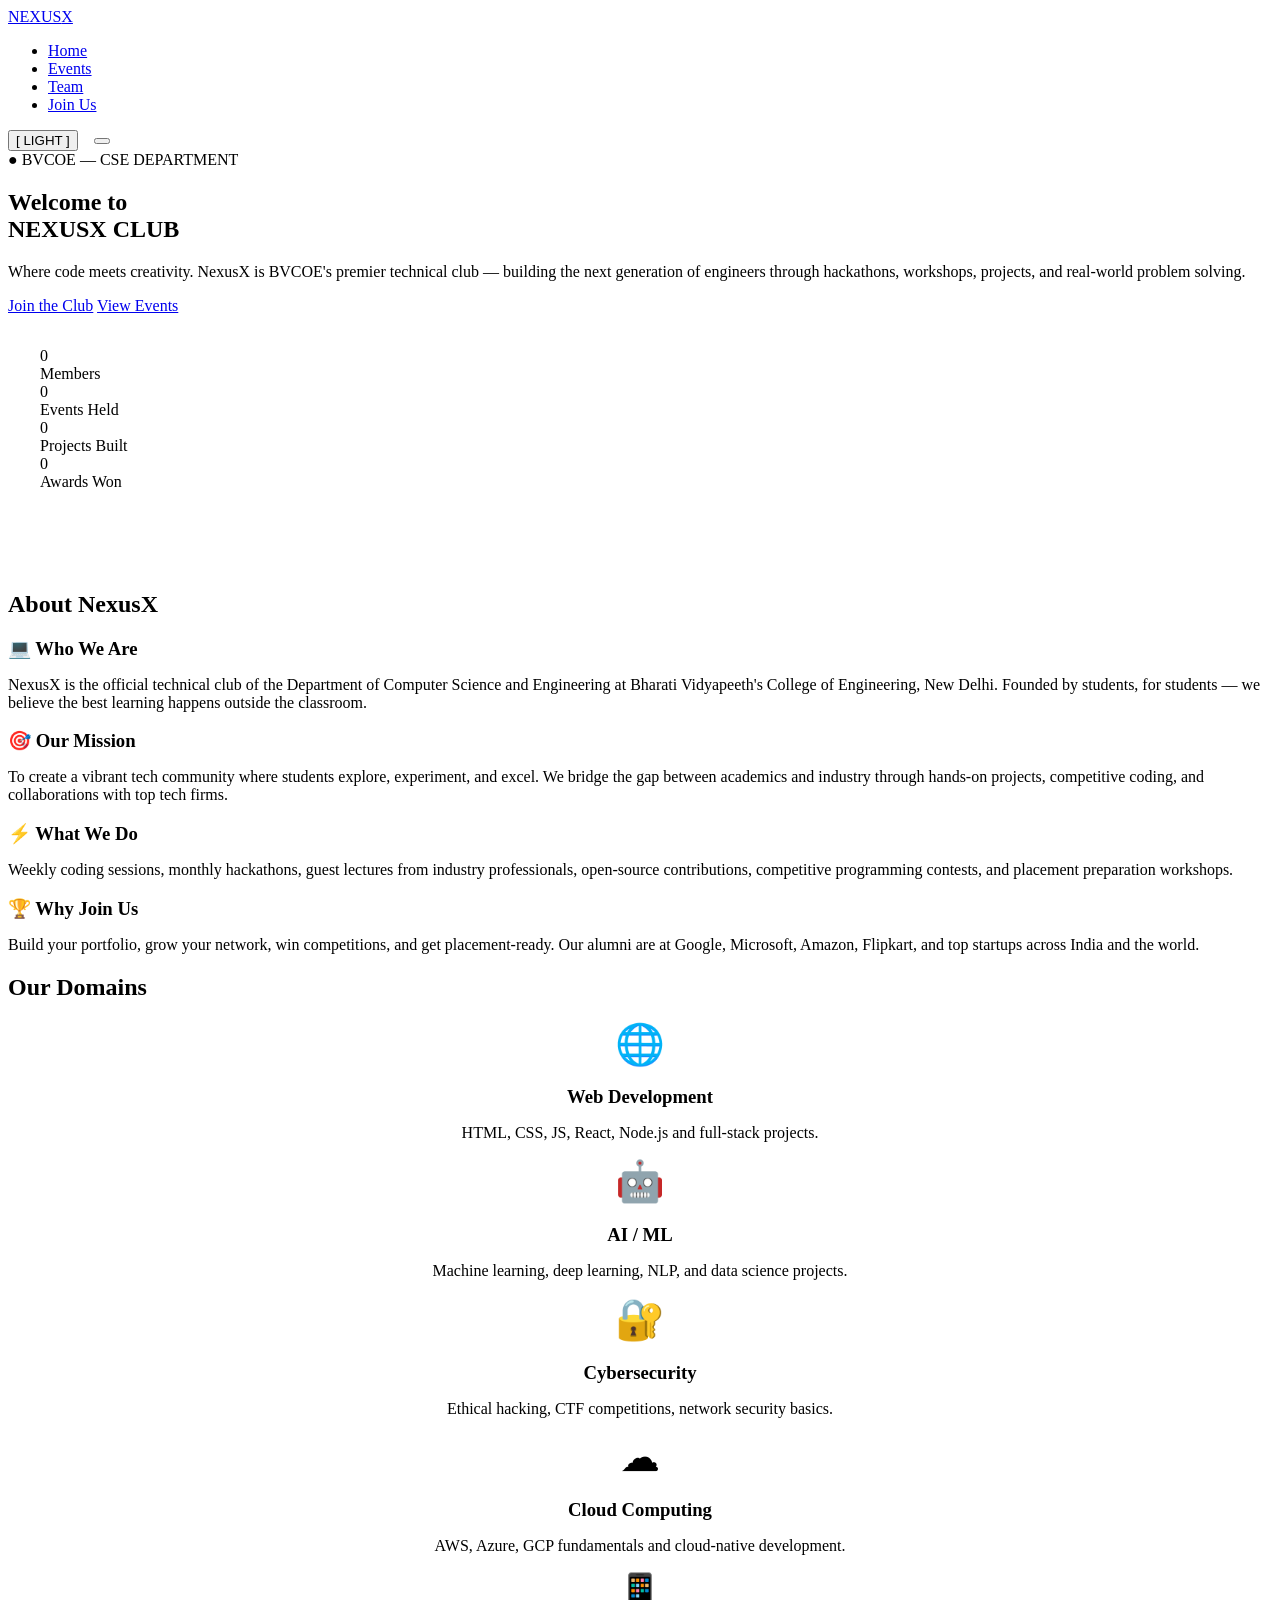
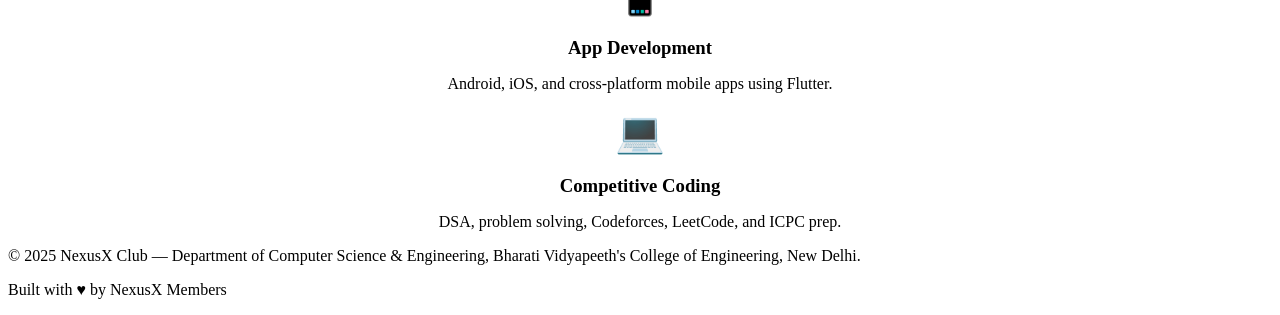
==== index.html @ bff65c7a "Add files via upload" ====
<!DOCTYPE html>
<html lang="en">
<head>
  <meta charset="UTF-8" />
  <meta name="viewport" content="width=device-width, initial-scale=1.0" />
  <title>NexusX — CSE Tech Club | BVCOE</title>
  <link rel="stylesheet" href="css/style.css" />
</head>
<body>

  <!-- ========== NAVBAR ========== -->
  <nav class="navbar">
    <div class="nav-container">
      <a href="index.html" class="nav-logo">NEXUS<span style="color:var(--accent-purple)">X</span></a>

      <ul class="nav-links" id="navLinks">
        <li><a href="index.html" class="active">Home</a></li>
        <li><a href="events.html">Events</a></li>
        <li><a href="team.html">Team</a></li>
        <li><a href="contact.html">Join Us</a></li>
      </ul>

      <div style="display:flex; align-items:center; gap:1rem;">
        <button class="theme-toggle" id="themeToggle" onclick="toggleTheme()">[ LIGHT ]</button>
        <button class="hamburger" id="hamburger" onclick="toggleMenu()" aria-label="Menu">
          <span></span><span></span><span></span>
        </button>
      </div>
    </div>
  </nav>

  <!-- ========== HERO SECTION ========== -->
  <section class="hero">
    <div class="hero-content">
      <div class="hero-badge">&#9679; BVCOE — CSE DEPARTMENT</div>

      <h1>
        Welcome to<br />
        <span class="line2 glow-text">NEXUSX CLUB</span>
      </h1>

      <p>
        Where code meets creativity. NexusX is BVCOE's premier technical club —
        building the next generation of engineers through hackathons, workshops,
        projects, and real-world problem solving.
      </p>

      <div class="btn-group">
        <a href="contact.html" class="btn btn-primary">Join the Club</a>
        <a href="events.html" class="btn btn-secondary">View Events</a>
      </div>
    </div>
  </section>

  <!-- ========== STATS SECTION ========== -->
  <section style="padding: 2rem 2rem 5rem; position:relative; z-index:1;">
    <div class="section" style="padding-top:0; padding-bottom:0;">
      <div class="grid-4">

        <div class="card stat-card reveal">
          <div class="stat-number" id="stat1">0</div>
          <div class="stat-label">Members</div>
        </div>

        <div class="card stat-card reveal">
          <div class="stat-number" id="stat2">0</div>
          <div class="stat-label">Events Held</div>
        </div>

        <div class="card stat-card reveal">
          <div class="stat-number" id="stat3">0</div>
          <div class="stat-label">Projects Built</div>
        </div>

        <div class="card stat-card reveal">
          <div class="stat-number" id="stat4">0</div>
          <div class="stat-label">Awards Won</div>
        </div>

      </div>
    </div>
  </section>

  <!-- ========== ABOUT SECTION ========== -->
  <section class="section">
    <div class="section-title reveal">
      <h2>About <span class="glow-text">NexusX</span></h2>
      <div class="section-divider"></div>
    </div>

    <div class="grid-2">

      <div class="card reveal">
        <h3 style="color:var(--accent-cyan); margin-bottom:1rem;">&#128187; Who We Are</h3>
        <p>
          NexusX is the official technical club of the Department of Computer
          Science and Engineering at Bharati Vidyapeeth's College of Engineering,
          New Delhi. Founded by students, for students — we believe the best
          learning happens outside the classroom.
        </p>
      </div>

      <div class="card reveal">
        <h3 style="color:var(--accent-purple); margin-bottom:1rem;">&#127919; Our Mission</h3>
        <p>
          To create a vibrant tech community where students explore, experiment,
          and excel. We bridge the gap between academics and industry through
          hands-on projects, competitive coding, and collaborations with top tech firms.
        </p>
      </div>

      <div class="card reveal">
        <h3 style="color:var(--accent-green); margin-bottom:1rem;">&#9889; What We Do</h3>
        <p>
          Weekly coding sessions, monthly hackathons, guest lectures from
          industry professionals, open-source contributions, competitive
          programming contests, and placement preparation workshops.
        </p>
      </div>

      <div class="card reveal">
        <h3 style="color:var(--accent-cyan); margin-bottom:1rem;">&#127942; Why Join Us</h3>
        <p>
          Build your portfolio, grow your network, win competitions, and get
          placement-ready. Our alumni are at Google, Microsoft, Amazon, Flipkart,
          and top startups across India and the world.
        </p>
      </div>

    </div>
  </section>

  <!-- ========== DOMAINS SECTION ========== -->
  <section class="section" style="padding-top:0;">
    <div class="section-title reveal">
      <h2>Our <span class="glow-text">Domains</span></h2>
      <div class="section-divider"></div>
    </div>

    <div class="grid-3">

      <div class="card reveal" style="text-align:center;">
        <div style="font-size:2.5rem; margin-bottom:1rem;">&#127760;</div>
        <h3 style="color:var(--accent-cyan); margin-bottom:0.5rem;">Web Development</h3>
        <p>HTML, CSS, JS, React, Node.js and full-stack projects.</p>
      </div>

      <div class="card reveal" style="text-align:center;">
        <div style="font-size:2.5rem; margin-bottom:1rem;">&#129302;</div>
        <h3 style="color:var(--accent-purple); margin-bottom:0.5rem;">AI / ML</h3>
        <p>Machine learning, deep learning, NLP, and data science projects.</p>
      </div>

      <div class="card reveal" style="text-align:center;">
        <div style="font-size:2.5rem; margin-bottom:1rem;">&#128272;</div>
        <h3 style="color:var(--accent-green); margin-bottom:0.5rem;">Cybersecurity</h3>
        <p>Ethical hacking, CTF competitions, network security basics.</p>
      </div>

      <div class="card reveal" style="text-align:center;">
        <div style="font-size:2.5rem; margin-bottom:1rem;">&#9729;</div>
        <h3 style="color:var(--accent-cyan); margin-bottom:0.5rem;">Cloud Computing</h3>
        <p>AWS, Azure, GCP fundamentals and cloud-native development.</p>
      </div>

      <div class="card reveal" style="text-align:center;">
        <div style="font-size:2.5rem; margin-bottom:1rem;">&#128241;</div>
        <h3 style="color:var(--accent-purple); margin-bottom:0.5rem;">App Development</h3>
        <p>Android, iOS, and cross-platform mobile apps using Flutter.</p>
      </div>

      <div class="card reveal" style="text-align:center;">
        <div style="font-size:2.5rem; margin-bottom:1rem;">&#128187;</div>
        <h3 style="color:var(--accent-green); margin-bottom:0.5rem;">Competitive Coding</h3>
        <p>DSA, problem solving, Codeforces, LeetCode, and ICPC prep.</p>
      </div>

    </div>
  </section>

  <!-- ========== FOOTER ========== -->
  <footer>
    <p>
      &copy; 2025 <span>NexusX Club</span> &mdash;
      Department of Computer Science &amp; Engineering,
      Bharati Vidyapeeth's College of Engineering, New Delhi.
    </p>
    <p style="margin-top:0.5rem;">
      Built with <span>&#9829;</span> by NexusX Members
    </p>
  </footer>

  <!-- ========== JAVASCRIPT ========== -->
  <script src="js/script.js"></script>

  <script>
    /* ---- Animated stat counters ---- */
    function animateCounter(id, target, duration) {
      const el = document.getElementById(id);
      let start = 0;
      const step = Math.ceil(target / (duration / 30));
      const timer = setInterval(() => {
        start += step;
        if (start >= target) { el.textContent = target + '+'; clearInterval(timer); }
        else { el.textContent = start; }
      }, 30);
    }

    /* ---- Scroll reveal observer ---- */
    const observer = new IntersectionObserver((entries) => {
      entries.forEach(entry => {
        if (entry.isIntersecting) {
          entry.target.classList.add('visible');
        }
      });
    }, { threshold: 0.15 });

    document.querySelectorAll('.reveal').
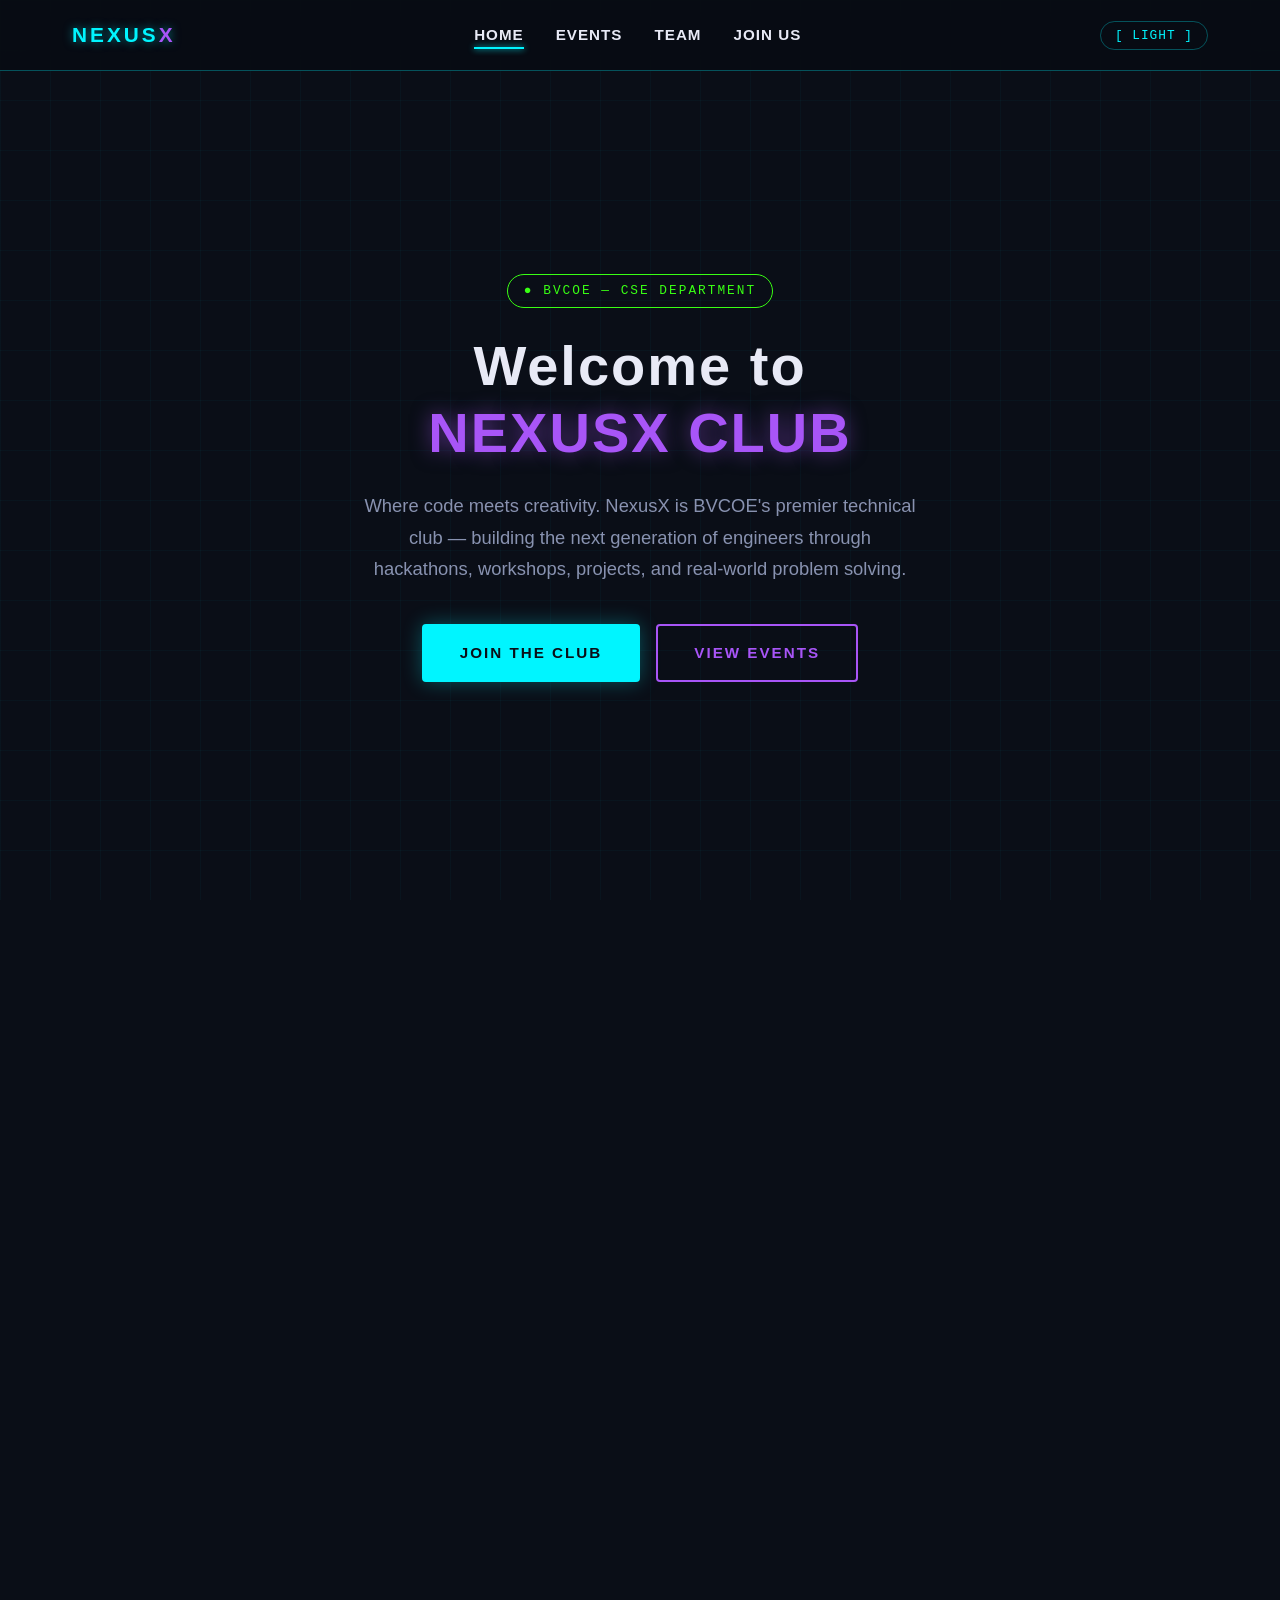
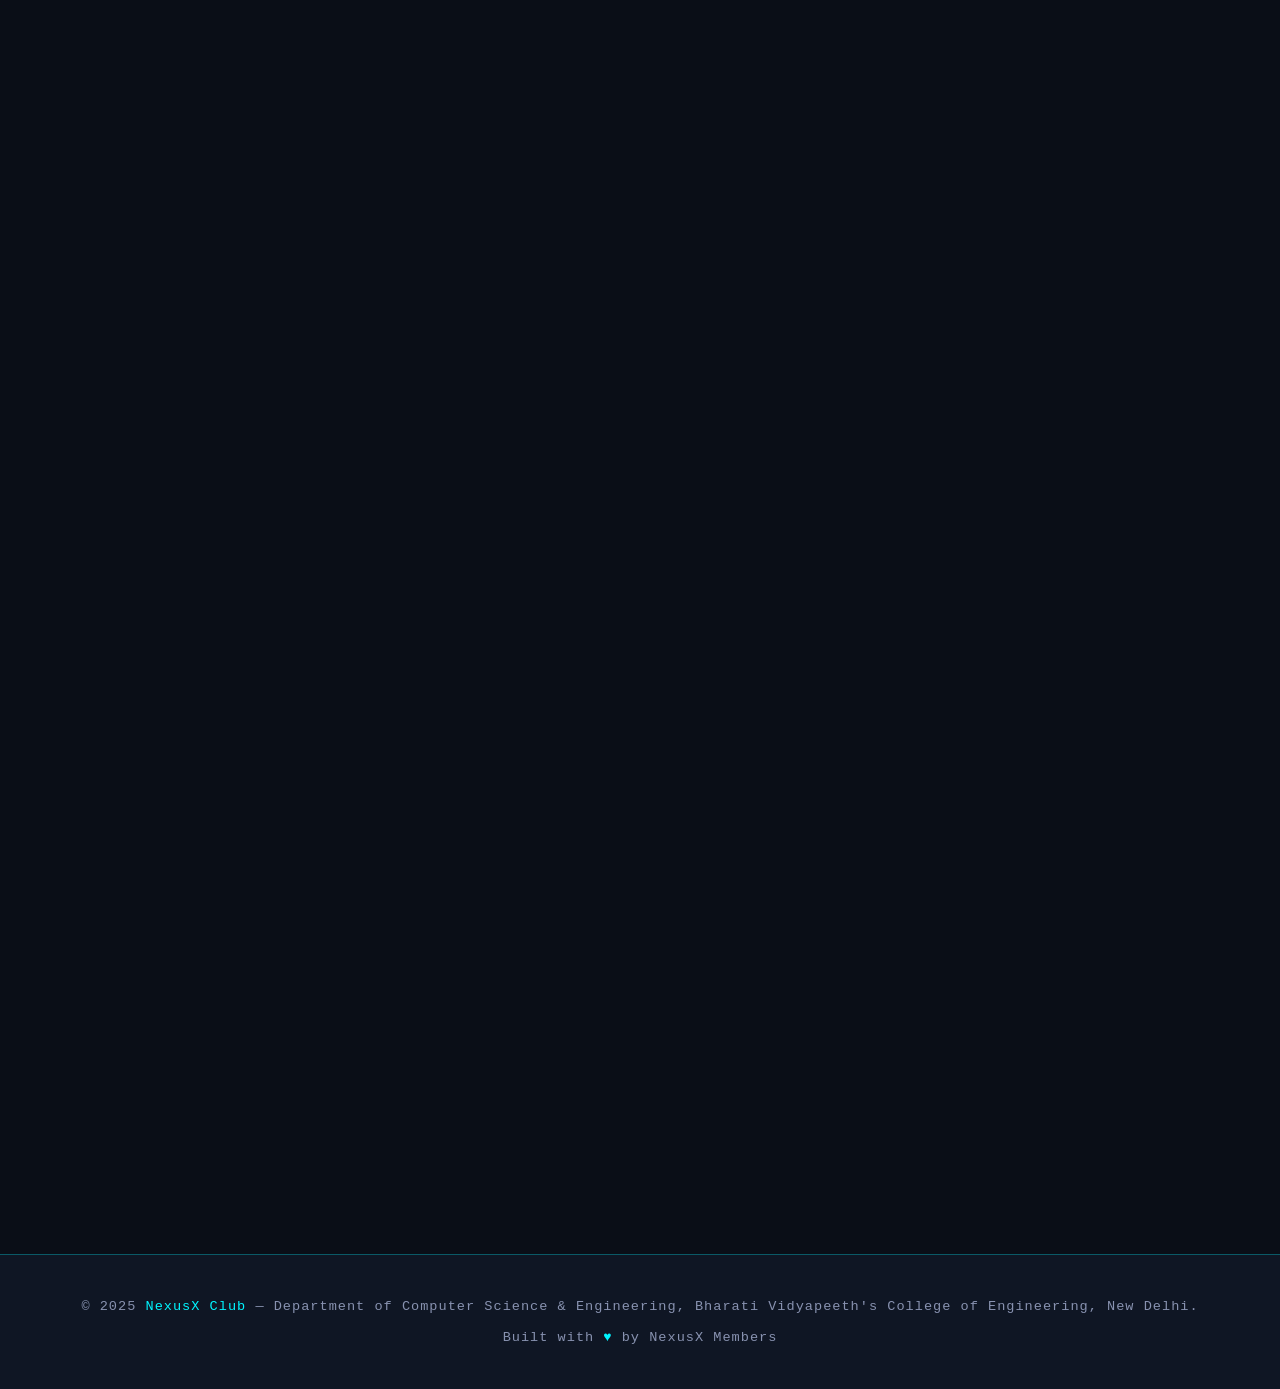
==== commit d84e7fa5: "Restore index.html with original content" ====
--- a/index.html
+++ b/index.html
@@ -4,7 +4,7 @@
   <meta charset="UTF-8" />
   <meta name="viewport" content="width=device-width, initial-scale=1.0" />
   <title>NexusX — CSE Tech Club | BVCOE</title>
-  <link rel="stylesheet" href="css/style.css" />
+  <link rel="stylesheet" href="style.css" />
 </head>
 <body>
 
@@ -215,4 +215,4 @@
       });
     }, { threshold: 0.15 });
 
-    document.querySelectorAll('.reveal').+    document.querySelectorAll('.reveal').
--- a/style.css
+++ b/style.css
@@ -0,0 +1,623 @@
+/* =============================================
+   TECH CLUB PORTAL — style.css
+   Bharati Vidyapeeth's College of Engineering
+   ============================================= */
+
+/* ---- Google Fonts ---- */
+@import url('https://fonts.googleapis.com/css2?family=Orbitron:wght@400;700;900&family=Rajdhani:wght@300;400;600;700&family=Share+Tech+Mono&display=swap');
+
+/* ---- CSS Variables (Color Theme) ---- */
+:root {
+  --bg-dark:        #0a0e17;
+  --bg-card:        #0f1624;
+  --bg-nav:         #080c14ee;
+  --accent-cyan:    #00f5ff;
+  --accent-purple:  #a855f7;
+  --accent-green:   #39ff14;
+  --text-primary:   #e8eaf6;
+  --text-secondary: #8892b0;
+  --border-glow:    rgba(0, 245, 255, 0.3);
+  --font-display:   'Orbitron', sans-serif;
+  --font-body:      'Rajdhani', sans-serif;
+  --font-mono:      'Share Tech Mono', monospace;
+  --transition:     all 0.3s ease;
+}
+
+/* Light theme variables */
+body.light-mode {
+  --bg-dark:        #f0f4ff;
+  --bg-card:        #ffffff;
+  --bg-nav:         #ffffffee;
+  --accent-cyan:    #0077cc;
+  --accent-purple:  #7c3aed;
+  --accent-green:   #16a34a;
+  --text-primary:   #1a1a2e;
+  --text-secondary: #4a5568;
+  --border-glow:    rgba(0, 119, 204, 0.3);
+}
+
+/* ---- Reset & Base ---- */
+*, *::before, *::after {
+  margin: 0;
+  padding: 0;
+  box-sizing: border-box;
+}
+
+html {
+  scroll-behavior: smooth;
+}
+
+body {
+  background-color: var(--bg-dark);
+  color: var(--text-primary);
+  font-family: var(--font-body);
+  font-size: 17px;
+  line-height: 1.7;
+  transition: background-color 0.4s ease, color 0.4s ease;
+  overflow-x: hidden;
+}
+
+/* Animated grid background */
+body::before {
+  content: '';
+  position: fixed;
+  top: 0; left: 0;
+  width: 100%; height: 100%;
+  background-image:
+    linear-gradient(rgba(0,245,255,0.03) 1px, transparent 1px),
+    linear-gradient(90deg, rgba(0,245,255,0.03) 1px, transparent 1px);
+  background-size: 50px 50px;
+  pointer-events: none;
+  z-index: 0;
+}
+
+body.light-mode::before {
+  background-image:
+    linear-gradient(rgba(0,119,204,0.05) 1px, transparent 1px),
+    linear-gradient(90deg, rgba(0,119,204,0.05) 1px, transparent 1px);
+}
+
+/* All content sits above the grid */
+main, header, footer, section {
+  position: relative;
+  z-index: 1;
+}
+
+/* ---- Typography ---- */
+h1, h2, h3, h4 {
+  font-family: var(--font-display);
+  letter-spacing: 2px;
+  line-height: 1.2;
+}
+
+h1 { font-size: clamp(2rem, 5vw, 3.5rem); font-weight: 900; }
+h2 { font-size: clamp(1.4rem, 3vw, 2.2rem); font-weight: 700; }
+h3 { font-size: clamp(1.1rem, 2vw, 1.5rem); font-weight: 400; }
+
+p { font-size: 1rem; color: var(--text-secondary); }
+
+a { text-decoration: none; color: var(--accent-cyan); transition: var(--transition); }
+a:hover { color: var(--accent-purple); }
+
+/* ---- Glowing text utility ---- */
+.glow-text {
+  color: var(--accent-cyan);
+  text-shadow: 0 0 10px var(--accent-cyan), 0 0 30px rgba(0,245,255,0.3);
+}
+
+body.light-mode .glow-text {
+  text-shadow: none;
+}
+
+/* ---- NAVBAR ---- */
+.navbar {
+  position: fixed;
+  top: 0; left: 0;
+  width: 100%;
+  background: var(--bg-nav);
+  backdrop-filter: blur(12px);
+  -webkit-backdrop-filter: blur(12px);
+  border-bottom: 1px solid var(--border-glow);
+  z-index: 1000;
+  transition: var(--transition);
+}
+
+.nav-container {
+  max-width: 1200px;
+  margin: 0 auto;
+  padding: 0 2rem;
+  height: 70px;
+  display: flex;
+  align-items: center;
+  justify-content: space-between;
+}
+
+.nav-logo {
+  font-family: var(--font-display);
+  font-size: 1.3rem;
+  font-weight: 900;
+  color: var(--accent-cyan);
+  letter-spacing: 3px;
+  text-shadow: 0 0 10px rgba(0,245,255,0.5);
+}
+
+body.light-mode .nav-logo {
+  text-shadow: none;
+}
+
+.nav-links {
+  display: flex;
+  align-items: center;
+  gap: 2rem;
+  list-style: none;
+}
+
+.nav-links a {
+  font-family: var(--font-body);
+  font-weight: 600;
+  font-size: 0.95rem;
+  color: var(--text-primary);
+  letter-spacing: 1px;
+  text-transform: uppercase;
+  padding: 6px 0;
+  position: relative;
+}
+
+.nav-links a::after {
+  content: '';
+  position: absolute;
+  bottom: 0; left: 0;
+  width: 0; height: 2px;
+  background: var(--accent-cyan);
+  transition: width 0.3s ease;
+  box-shadow: 0 0 6px var(--accent-cyan);
+}
+
+.nav-links a:hover::after,
+.nav-links a.active::after { width: 100%; }
+.nav-links a:hover { color: var(--accent-cyan); }
+
+/* Theme toggle button */
+.theme-toggle {
+  background: transparent;
+  border: 1px solid var(--border-glow);
+  border-radius: 50px;
+  padding: 6px 14px;
+  cursor: pointer;
+  font-family: var(--font-mono);
+  font-size: 0.8rem;
+  color: var(--accent-cyan);
+  transition: var(--transition);
+  letter-spacing: 1px;
+}
+
+.theme-toggle:hover {
+  background: var(--accent-cyan);
+  color: var(--bg-dark);
+  box-shadow: 0 0 15px var(--accent-cyan);
+}
+
+/* Hamburger menu (mobile) */
+.hamburger {
+  display: none;
+  flex-direction: column;
+  gap: 5px;
+  cursor: pointer;
+  background: none;
+  border: none;
+  padding: 4px;
+}
+
+.hamburger span {
+  display: block;
+  width: 25px;
+  height: 2px;
+  background: var(--accent-cyan);
+  transition: var(--transition);
+  border-radius: 2px;
+}
+
+/* ---- HERO SECTION (index.html) ---- */
+.hero {
+  min-height: 100vh;
+  display: flex;
+  align-items: center;
+  justify-content: center;
+  text-align: center;
+  padding: 120px 2rem 4rem;
+}
+
+.hero-content { max-width: 800px; }
+
+.hero-badge {
+  display: inline-block;
+  font-family: var(--font-mono);
+  font-size: 0.8rem;
+  color: var(--accent-green);
+  border: 1px solid var(--accent-green);
+  padding: 5px 16px;
+  border-radius: 50px;
+  letter-spacing: 2px;
+  margin-bottom: 1.5rem;
+  animation: pulse 2s infinite;
+}
+
+@keyframes pulse {
+  0%, 100% { box-shadow: 0 0 0 0 rgba(57,255,20,0.3); }
+  50%       { box-shadow: 0 0 0 8px rgba(57,255,20,0); }
+}
+
+.hero h1 { margin-bottom: 1.5rem; }
+
+.hero h1 .line2 {
+  display: block;
+  color: var(--accent-purple);
+  text-shadow: 0 0 20px rgba(168,85,247,0.5);
+}
+
+body.light-mode .hero h1 .line2 { text-shadow: none; }
+
+.hero p {
+  font-size: 1.15rem;
+  margin-bottom: 2.5rem;
+  max-width: 560px;
+  margin-left: auto;
+  margin-right: auto;
+}
+
+/* ---- BUTTONS ---- */
+.btn {
+  display: inline-block;
+  font-family: var(--font-body);
+  font-weight: 700;
+  font-size: 0.95rem;
+  letter-spacing: 2px;
+  text-transform: uppercase;
+  padding: 14px 36px;
+  border-radius: 4px;
+  cursor: pointer;
+  transition: var(--transition);
+  border: 2px solid transparent;
+}
+
+.btn-primary {
+  background: var(--accent-cyan);
+  color: #0a0e17;
+  border-color: var(--accent-cyan);
+  box-shadow: 0 0 20px rgba(0,245,255,0.3);
+}
+
+.btn-primary:hover {
+  background: transparent;
+  color: var(--accent-cyan);
+  box-shadow: 0 0 30px rgba(0,245,255,0.5);
+}
+
+.btn-secondary {
+  background: transparent;
+  color: var(--accent-purple);
+  border-color: var(--accent-purple);
+}
+
+.btn-secondary:hover {
+  background: var(--accent-purple);
+  color: #fff;
+  box-shadow: 0 0 30px rgba(168,85,247,0.4);
+}
+
+.btn-group {
+  display: flex;
+  gap: 1rem;
+  justify-content: center;
+  flex-wrap: wrap;
+}
+
+/* ---- SECTION LAYOUT ---- */
+.section {
+  padding: 6rem 2rem;
+  max-width: 1200px;
+  margin: 0 auto;
+}
+
+.section-title {
+  text-align: center;
+  margin-bottom: 1rem;
+}
+
+.section-title h2 { color: var(--text-primary); }
+
+.section-divider {
+  width: 80px;
+  height: 3px;
+  background: linear-gradient(90deg, var(--accent-cyan), var(--accent-purple));
+  margin: 0.75rem auto 3rem;
+  border-radius: 2px;
+}
+
+/* ---- CARDS ---- */
+.card {
+  background: var(--bg-card);
+  border: 1px solid var(--border-glow);
+  border-radius: 8px;
+  padding: 2rem;
+  transition: var(--transition);
+  position: relative;
+  overflow: hidden;
+}
+
+.card::before {
+  content: '';
+  position: absolute;
+  top: 0; left: 0;
+  width: 3px; height: 100%;
+  background: linear-gradient(180deg, var(--accent-cyan), var(--accent-purple));
+  opacity: 0;
+  transition: var(--transition);
+}
+
+.card:hover {
+  border-color: var(--accent-cyan);
+  transform: translateY(-6px);
+  box-shadow: 0 10px 40px rgba(0,245,255,0.1);
+}
+
+.card:hover::before { opacity: 1; }
+
+/* ---- GRID LAYOUTS ---- */
+.grid-2 {
+  display: grid;
+  grid-template-columns: repeat(auto-fit, minmax(280px, 1fr));
+  gap: 2rem;
+}
+
+.grid-3 {
+  display: grid;
+  grid-template-columns: repeat(auto-fit, minmax(260px, 1fr));
+  gap: 1.5rem;
+}
+
+.grid-4 {
+  display: grid;
+  grid-template-columns: repeat(auto-fit, minmax(220px, 1fr));
+  gap: 1.5rem;
+}
+
+/* ---- FORM STYLES (contact.html) ---- */
+.form-wrapper {
+  max-width: 640px;
+  margin: 0 auto;
+  background: var(--bg-card);
+  border: 1px solid var(--border-glow);
+  border-radius: 12px;
+  padding: 3rem;
+}
+
+.form-group {
+  margin-bottom: 1.5rem;
+}
+
+.form-group label {
+  display: block;
+  font-family: var(--font-mono);
+  font-size: 0.85rem;
+  color: var(--accent-cyan);
+  letter-spacing: 1px;
+  margin-bottom: 8px;
+  text-transform: uppercase;
+}
+
+.form-group input,
+.form-group select,
+.form-group textarea {
+  width: 100%;
+  background: rgba(0,245,255,0.03);
+  border: 1px solid var(--border-glow);
+  border-radius: 6px;
+  padding: 12px 16px;
+  color: var(--text-primary);
+  font-family: var(--font-body);
+  font-size: 1rem;
+  transition: var(--transition);
+  outline: none;
+}
+
+body.light-mode .form-group input,
+body.light-mode .form-group select,
+body.light-mode .form-group textarea {
+  background: #f8faff;
+}
+
+.form-group input:focus,
+.form-group select,
+.form-group textarea:focus {
+  border-color: var(--accent-cyan);
+  box-shadow: 0 0 12px rgba(0,245,255,0.15);
+}
+
+.form-group select option {
+  background: var(--bg-card);
+  color: var(--text-primary);
+}
+
+.error-msg {
+  display: none;
+  font-family: var(--font-mono);
+  font-size: 0.78rem;
+  color: #ff4d6d;
+  margin-top: 6px;
+  letter-spacing: 0.5px;
+}
+
+.error-msg.show { display: block; }
+
+.form-group input.invalid,
+.form-group select.invalid,
+.form-group textarea.invalid {
+  border-color: #ff4d6d;
+  box-shadow: 0 0 8px rgba(255,77,109,0.2);
+}
+
+/* ---- FOOTER ---- */
+footer {
+  background: var(--bg-card);
+  border-top: 1px solid var(--border-glow);
+  text-align: center;
+  padding: 2.5rem 2rem;
+  position: relative;
+  z-index: 1;
+}
+
+footer p {
+  font-family: var(--font-mono);
+  font-size: 0.85rem;
+  color: var(--text-secondary);
+  letter-spacing: 1px;
+}
+
+footer span { color: var(--accent-cyan); }
+
+/* ---- STAT COUNTER CARDS ---- */
+.stat-card {
+  text-align: center;
+  padding: 2rem;
+}
+
+.stat-number {
+  font-family: var(--font-display);
+  font-size: 3rem;
+  font-weight: 900;
+  color: var(--accent-cyan);
+  text-shadow: 0 0 20px rgba(0,245,255,0.4);
+  line-height: 1;
+}
+
+body.light-mode .stat-number { text-shadow: none; }
+
+.stat-label {
+  font-family: var(--font-mono);
+  font-size: 0.85rem;
+  color: var(--text-secondary);
+  letter-spacing: 2px;
+  margin-top: 0.5rem;
+  text-transform: uppercase;
+}
+
+/* ---- EVENT CARD BADGE ---- */
+.event-badge {
+  display: inline-block;
+  font-family: var(--font-mono);
+  font-size: 0.75rem;
+  padding: 3px 12px;
+  border-radius: 50px;
+  letter-spacing: 1px;
+  margin-bottom: 0.75rem;
+}
+
+.badge-upcoming {
+  background: rgba(57,255,20,0.1);
+  color: var(--accent-green);
+  border: 1px solid rgba(57,255,20,0.3);
+}
+
+.badge-past {
+  background: rgba(136,146,176,0.1);
+  color: var(--text-secondary);
+  border: 1px solid rgba(136,146,176,0.3);
+}
+
+/* ---- TEAM CARD ---- */
+.team-card {
+  text-align: center;
+}
+
+.team-avatar {
+  width: 90px;
+  height: 90px;
+  border-radius: 50%;
+  background: linear-gradient(135deg, var(--accent-cyan), var(--accent-purple));
+  margin: 0 auto 1rem;
+  display: flex;
+  align-items: center;
+  justify-content: center;
+  font-family: var(--font-display);
+  font-size: 1.6rem;
+  font-weight: 700;
+  color: #0a0e17;
+  letter-spacing: 1px;
+}
+
+.team-name {
+  font-family: var(--font-body);
+  font-size: 1.1rem;
+  font-weight: 700;
+  color: var(--text-primary);
+  margin-bottom: 4px;
+}
+
+.team-role {
+  font-family: var(--font-mono);
+  font-size: 0.8rem;
+  color: var(--accent-cyan);
+  letter-spacing: 1px;
+}
+
+/* ---- PAGE HEADER (inner pages) ---- */
+.page-header {
+  padding: 140px 2rem 4rem;
+  text-align: center;
+  border-bottom: 1px solid var(--border-glow);
+  background: linear-gradient(180deg, rgba(0,245,255,0.03) 0%, transparent 100%);
+}
+
+/* ---- SCROLL REVEAL ANIMATION ---- */
+.reveal {
+  opacity: 0;
+  transform: translateY(30px);
+  transition: opacity 0.6s ease, transform 0.6s ease;
+}
+
+.reveal.visible {
+  opacity: 1;
+  transform: translateY(0);
+}
+
+/* ---- MOBILE NAV (open state) ---- */
+.nav-links.open {
+  display: flex;
+  flex-direction: column;
+  position: absolute;
+  top: 70px; left: 0;
+  width: 100%;
+  background: var(--bg-nav);
+  backdrop-filter: blur(12px);
+  border-bottom: 1px solid var(--border-glow);
+  padding: 1.5rem 2rem;
+  gap: 1.2rem;
+}
+
+/* ---- RESPONSIVE ---- */
+@media (max-width: 768px) {
+  .hamburger { display: flex; }
+
+  .nav-links {
+    display: none;
+  }
+
+  .nav-container {
+    position: relative;
+  }
+
+  .hero { padding-top: 100px; }
+
+  .form-wrapper { padding: 2rem 1.5rem; }
+
+  .section { padding: 4rem 1.5rem; }
+
+  .stat-number { font-size: 2.2rem; }
+}
+
+@media (max-width: 480px) {
+  .btn { padding: 12px 24px; font-size: 0.85rem; }
+  .grid-3, .grid-4 { grid-template-columns: 1fr; }
+  h1 { font-size: 1.8rem; }
+}
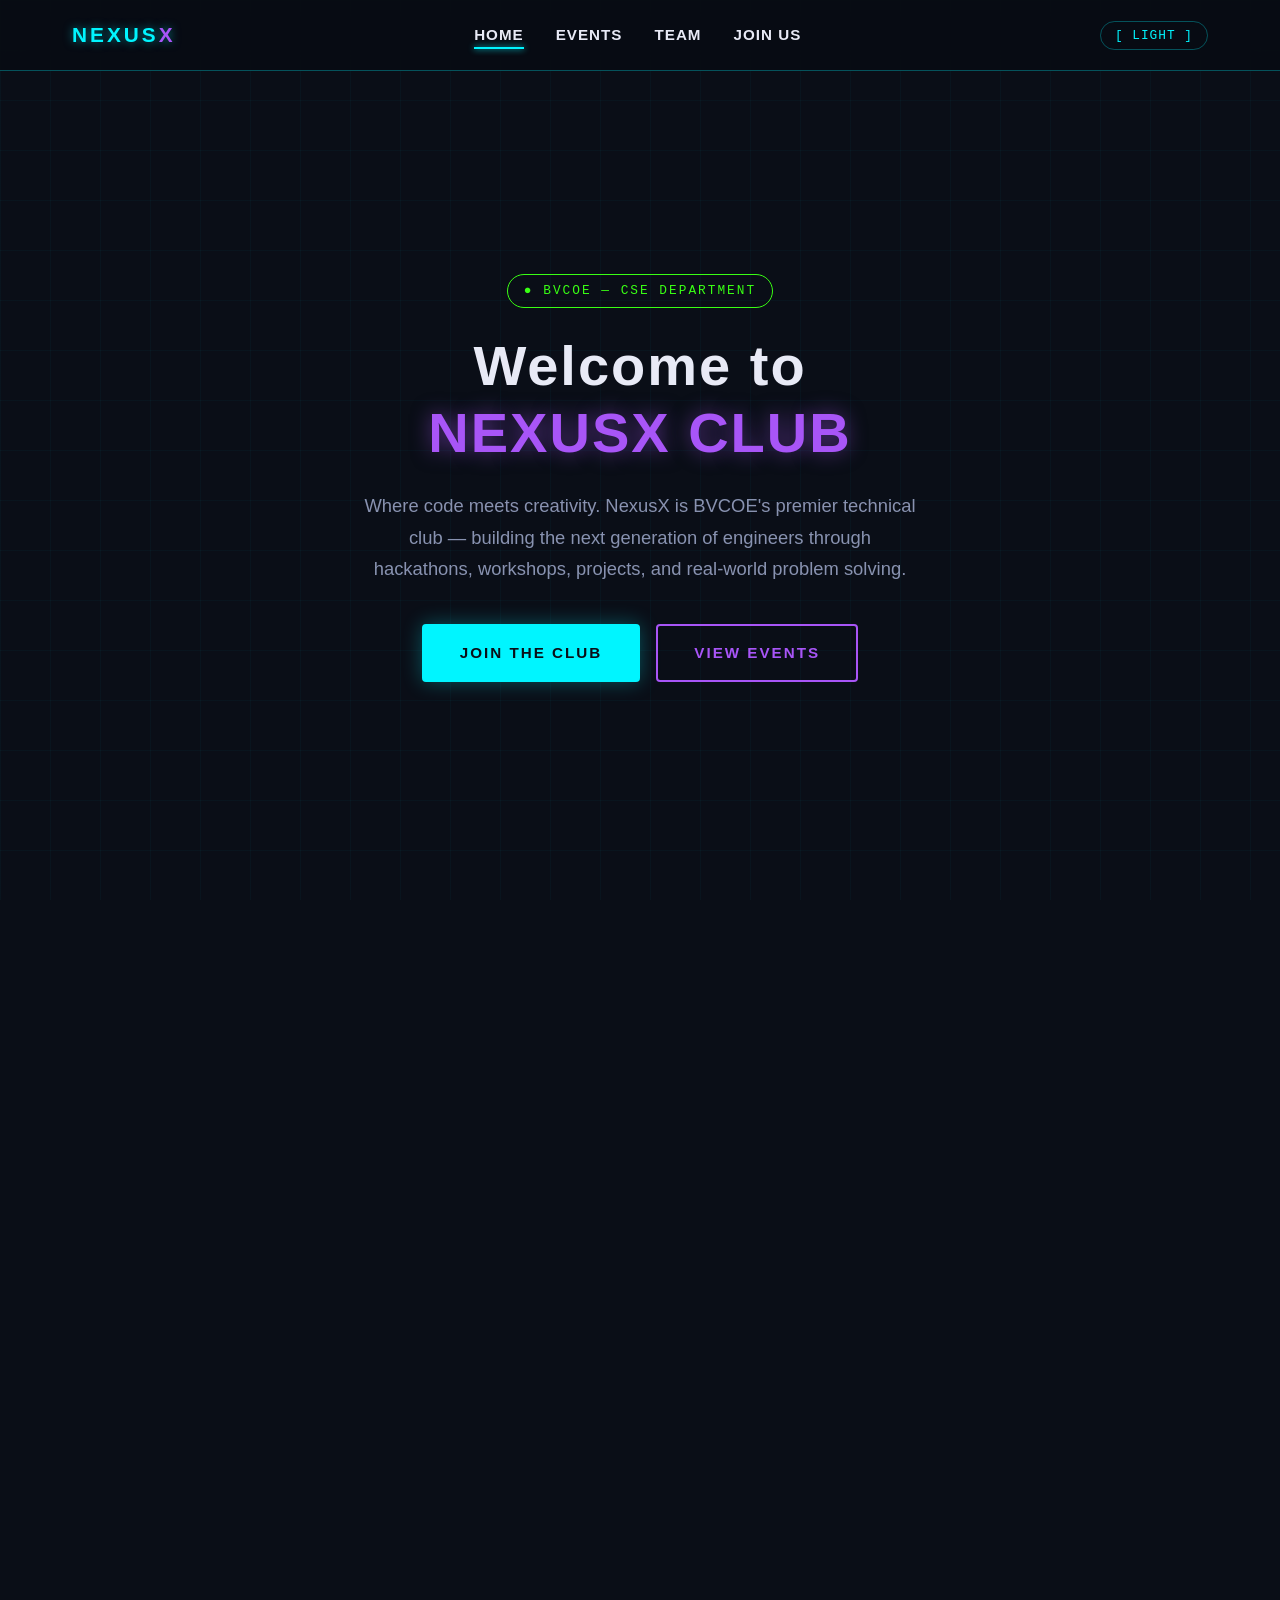
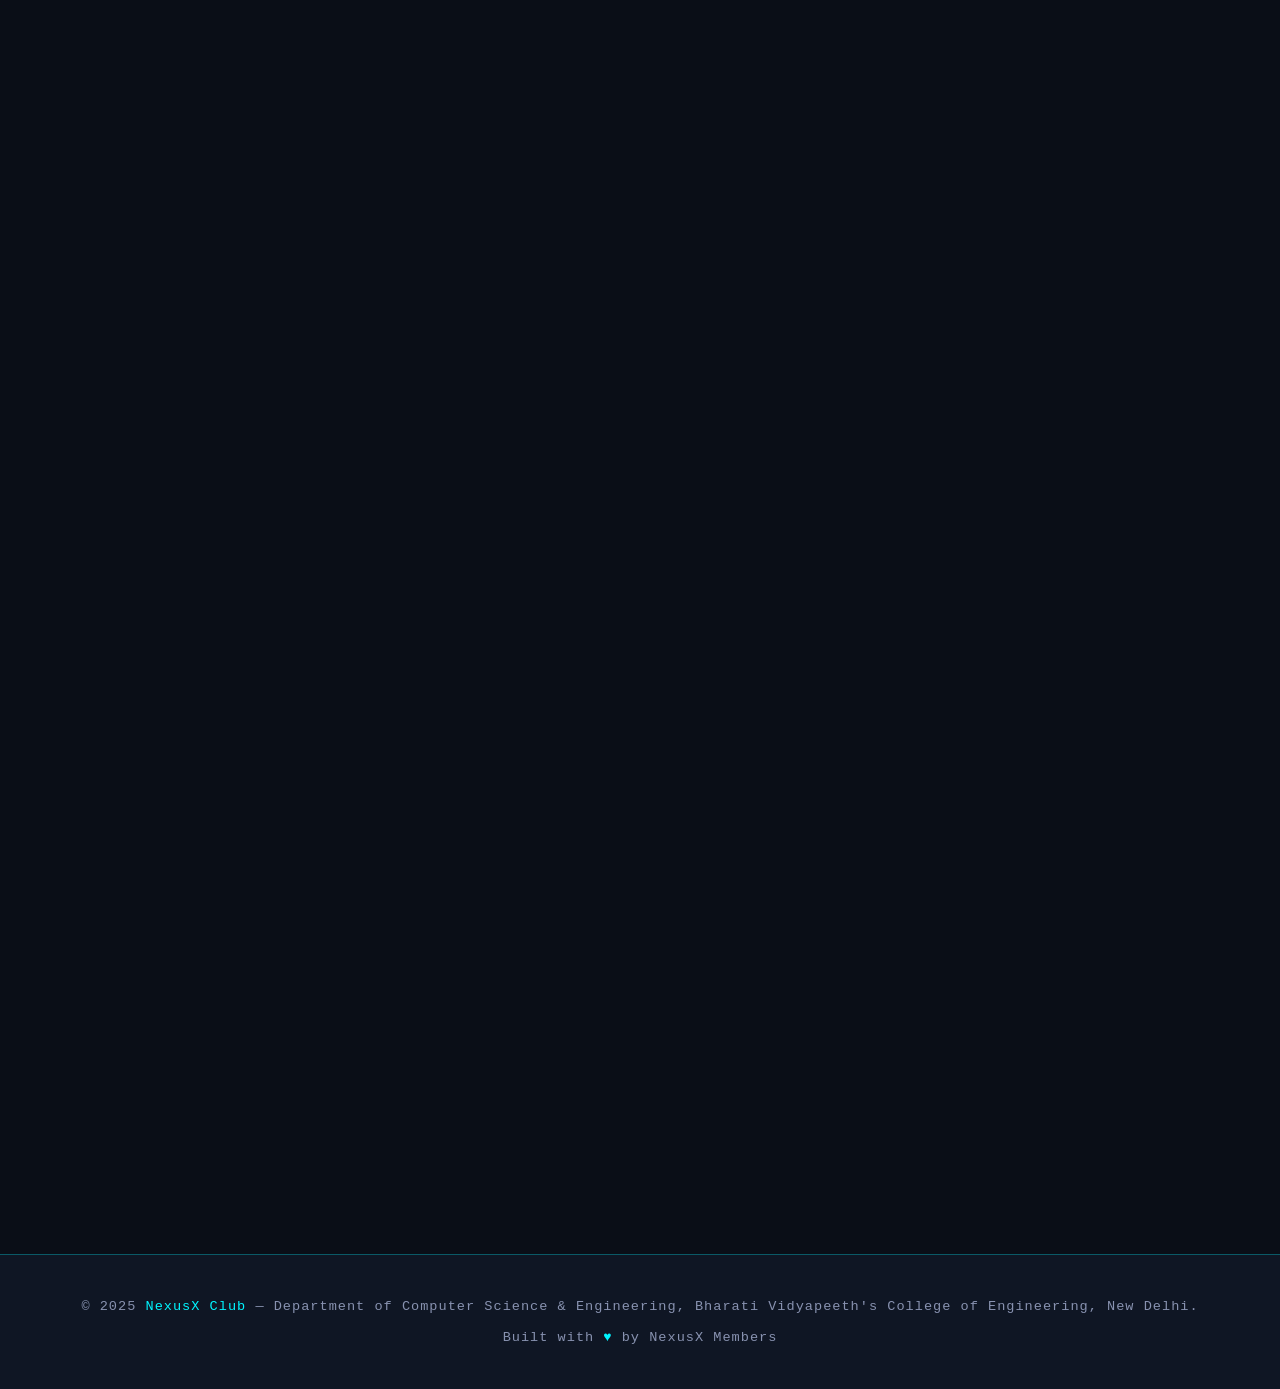
==== commit 1af0157f: "Update index.html" ====
--- a/index.html
+++ b/index.html
@@ -191,8 +191,7 @@
   </footer>
 
   <!-- ========== JAVASCRIPT ========== -->
-  <script src="js/script.js"></script>
-
+  <script src="script.js"></script>
   <script>
     /* ---- Animated stat counters ---- */
     function animateCounter(id, target, duration) {
